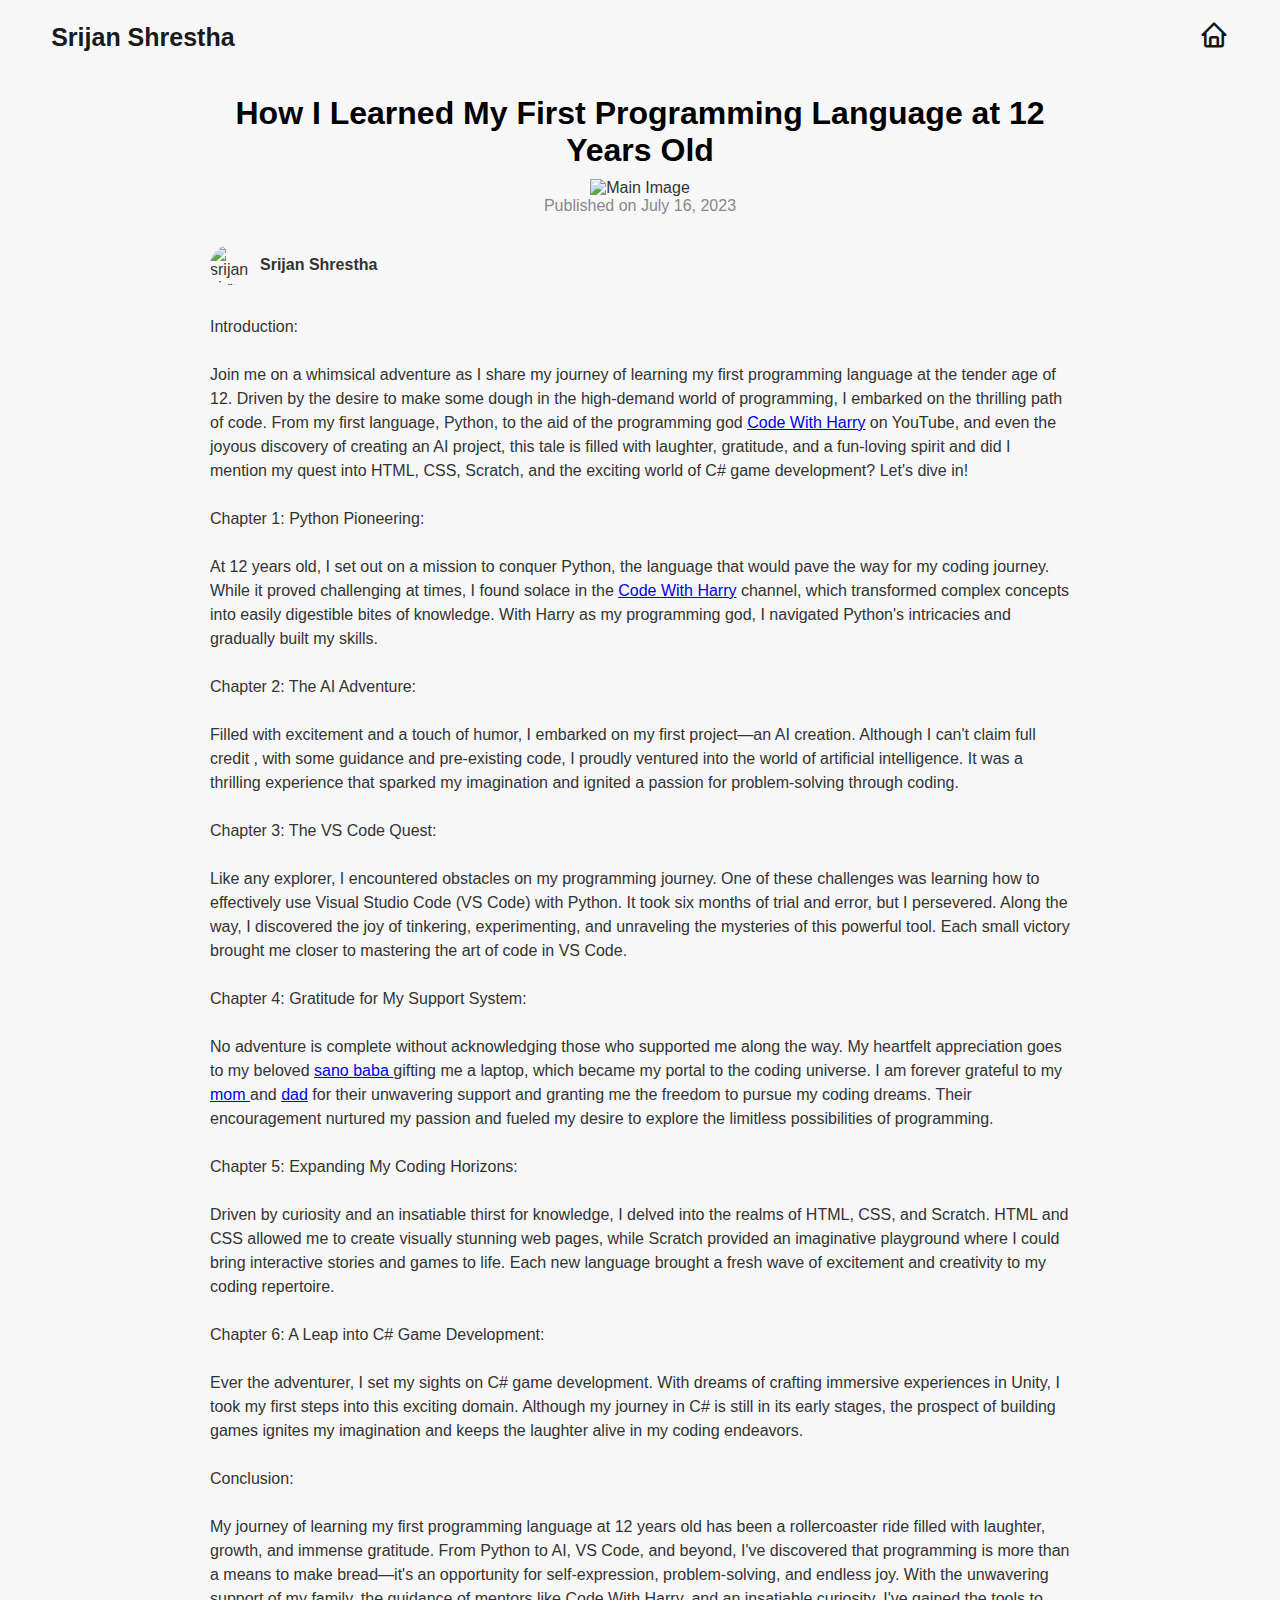
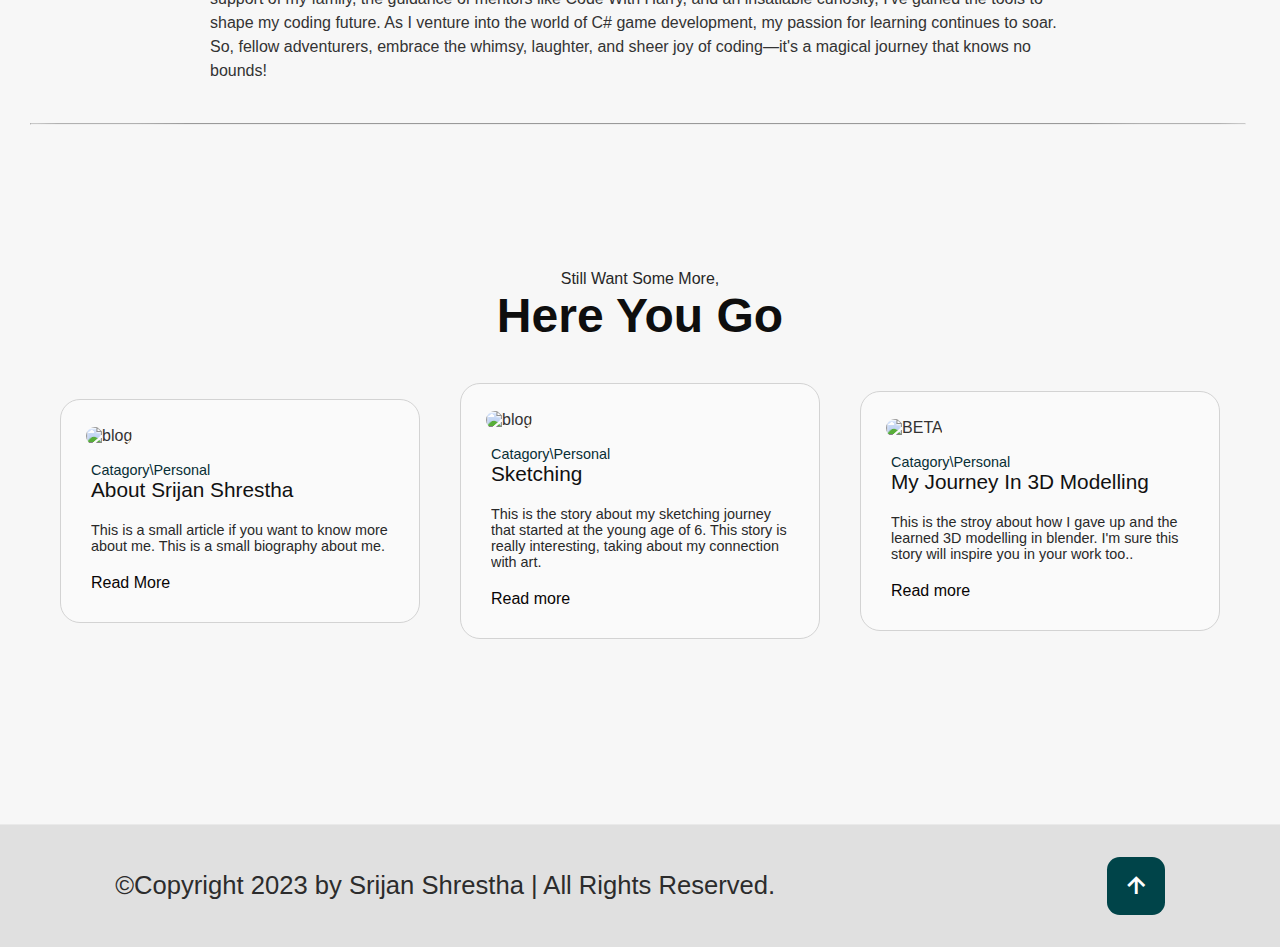
==== blog assets/template.html @ 2a40ab97 "Add files via upload" ====
<!DOCTYPE html>
<html>

<head>
    <meta charset="UTF-8">
    <meta name="viewport" content="width=device-width, initial-scale=1.0">
    <title> How I Learned My First Programming Language at 12 Years Old | Srijan Shrestha</title>
    <link rel="stylesheet" href="test.css">
    <link href='https://unpkg.com/boxicons@2.1.4/css/boxicons.min.css' rel='stylesheet'>
    <link rel="preconnect" href="https://fonts.googleapis.com">
    <link rel="stylesheet" href="BlogCss.css">
    <meta name="description"
        content="My journey of programming, How I learned my first programming language in the age of 12.">
    <meta name="keywords"
        content="how srijan shrestha learned his first programming language, srijan shrestha first programming language, srijan shrestha programming journey, srijan shrestha laptop">
    <link rel="canonical" href="https://www.pushpashrestha.com.np/blog/how-i-learned-my-first-programming-language">
    <link rel="icon" href="../Website-icon.png">
    <style>
        html {
            scroll-behavior: smooth;
        }
    </style>
</head>

<body>
    <header class="head">
        <a href="https://pushpashrestha.com.np" class="logo">Srijan Shrestha</a>

        <a href="../index.html" style="text-decoration: none;"><i class="bx bx-home" id="menu-icon"></i></a>

        <nav class="navbar">
            <a href="../index.html" style="font-size: 30px;"><i class='bx bx-home'></i></a>

        </nav>
    </header>
    <div class="container">
        <div class="heade" id="head">
            <h1> How I Learned My First Programming Language at 12 Years Old</h1>
            <img src="Programming-Main-Image.jpg" alt="Main Image">
            <p>Published on July 16, 2023</p>
        </div>

        <div class="author">
            <img src="../Website-icon.png" alt="srijan shrestha">
            <div class="author-info">
                <div class="author-name">Srijan Shrestha</div>
            </div>
        </div>

        <div class="article">
            <p>Introduction:
                <br><br>

                Join me on a whimsical adventure as I share my journey of learning my first programming language at the
                tender age of 12. Driven by the desire to make some dough in the high-demand world of programming, I
                embarked on the thrilling path of code. From my first language, Python, to the aid of the programming
                god <a href="https://www.youtube.com/c/codewithharry">Code With Harry</a> on YouTube, and even the
                joyous discovery of creating an AI project, this tale is filled with laughter, gratitude, and a
                fun-loving spirit and did I
                mention my quest into HTML, CSS, Scratch, and the exciting world of C# game development? Let's dive in!
                <br><br>

                Chapter 1: Python Pioneering:
                <br><br>
                At 12 years old, I set out on a mission to conquer Python, the language that would pave the way for my
                coding journey. While it proved challenging at times, I found solace in the <a
                    href="https://www.youtube.com/c/codewithharry">Code With Harry</a>
                channel, which transformed complex concepts into easily digestible bites of knowledge. With Harry as my
                programming god, I navigated Python's intricacies and gradually built my skills.
                <br><br>
                Chapter 2: The AI Adventure:
                <br><br>
                Filled with excitement and a touch of humor, I embarked on my first project—an AI creation. Although I
                can't claim full credit , with some guidance and pre-existing code, I proudly ventured into
                the world of artificial intelligence. It was a thrilling experience that sparked my imagination and
                ignited a passion for problem-solving through coding.
                <br><br>
                Chapter 3: The VS Code Quest:
                <br><br>
                Like any explorer, I encountered obstacles on my programming journey. One of these challenges was
                learning how to effectively use Visual Studio Code (VS Code) with Python. It took six months of trial
                and error, but I persevered. Along the way, I discovered the joy of tinkering, experimenting, and
                unraveling the mysteries of this powerful tool. Each small victory brought me closer to mastering the
                art of code in VS Code.
                <br><br>
                Chapter 4: Gratitude for My Support System:
                <br><br>
                No adventure is complete without acknowledging those who supported me along the way. My heartfelt
                appreciation goes to my beloved <a href="https://www.facebook.com/purnalal.shrestha.1">sano baba </a>
                gifting me a laptop, which became my portal to the
                coding universe. I am forever grateful to my <a
                    href="https://www.facebook.com/puspa.shrestha.7549185">mom </a> and <a
                    href="https://www.facebook.com/profile.php?id=100090052029815">dad</a> for their unwavering support
                and granting me
                the freedom to pursue my coding dreams. Their encouragement nurtured my passion and fueled my desire to
                explore the limitless possibilities of programming.
                <br><br>
                Chapter 5: Expanding My Coding Horizons:
                <br><br>
                Driven by curiosity and an insatiable thirst for knowledge, I delved into the realms of HTML, CSS, and
                Scratch. HTML and CSS allowed me to create visually stunning web pages, while Scratch provided an
                imaginative playground where I could bring interactive stories and games to life. Each new language
                brought a fresh wave of excitement and creativity to my coding repertoire.
                <br><br>
                Chapter 6: A Leap into C# Game Development:
                <br><br>
                Ever the adventurer, I set my sights on C# game development. With dreams of crafting immersive
                experiences in Unity, I took my first steps into this exciting domain. Although my journey in C# is
                still in its early stages, the prospect of building games ignites my imagination and keeps the laughter
                alive in my coding endeavors.
                <br><br>
                Conclusion:
                <br><br>
                My journey of learning my first programming language at 12 years old has been a rollercoaster ride
                filled with laughter, growth, and immense gratitude. From Python to AI, VS Code, and beyond, I've
                discovered that programming is more than a means to make bread—it's an opportunity for self-expression,
                problem-solving, and endless joy. With the unwavering support of my family, the guidance of mentors like
                Code With Harry, and an insatiable curiosity, I've gained the tools to shape my coding future. As I
                venture into the world of C# game development, my passion for learning continues to soar. So, fellow
                adventurers, embrace the whimsy, laughter, and sheer joy of coding—it's a magical journey that knows no
                bounds!
            </p>
            <!-- <blockquote class="quote">"Lorem ipsum dolor sit amet, consectetur adipiscing elit. Proin aliquet finibus
                risus, at ullamcorper arcu rhoncus id."</blockquote> -->
            <!-- <div class="source">- Source</div> -->
        </div>
    </div>
    <hr>

    <section id="blog">

        <div class="blog-heading">
            <span>Still Want Some More,
            </span>
            <h3>Here You Go</h3>
        </div>

        <div class="blog-container">

            <div class="blog-box">
                <div class="blog-img" style="padding: 2%;">
                    <img src="Srijan.jpg" alt="blog" style="width: 90%;">
                </div>
                <div class="blog-text">
                    <span>Catagory\Personal</span>
                    <a href="about-me.html" class="blog-title">About Srijan Shrestha</a>
                    <p>This is a small article if you want to know more about me. This is a small biography about me.
                    </p>
                    <a href="about-me.html">Read More</a>
                </div>
            </div>
            <div class="blog-box">
                <div class="blog-img" style="padding: 2%;">
                    <img src="https://th.bing.com/th/id/OIP.xKlSjEAH3hte05EXvYv-9QAAAA?pid=ImgDet&rs=1" alt="blog">
                </div>
                <div class="blog-text">
                    <span>Catagory\Personal</span>
                    <a href="/blog/sketching.html" class="blog-title">Sketching</a>
                    <p>This is the story about my sketching journey that started at the young age of 6. This story is
                        really interesting, taking about my connection with art.
                    </p>
                    <a href="/blog/sketching.html">Read more</a>
                </div>
            </div>
            <div class="blog-box">
                <div class="blog-img" style="padding: 2%;">
                    <img src="https://th.bing.com/th/id/OIP.xKlSjEAH3hte05EXvYv-9QAAAA?pid=ImgDet&rs=1" alt="BETA">
                </div>
                <div class="blog-text">
                    <span>Catagory\Personal</span>
                    <a href="/blog/Blender.html" class="blog-title">My Journey In 3D Modelling</a>
                    <p>This is the stroy about how I gave up and the learned 3D modelling in blender. I'm sure this
                        story
                        will inspire you in your work too..

                    </p>
                    <a href="/blog/Blender.html">Read more</a>
                </div>
            </div>

        </div>
    </section>


    <footer class="footer">
        <div class="footer-text">
            <p>©Copyright 2023 by Srijan Shrestha | All Rights Reserved.</p>
        </div>

        <div class="footer-iconTop">
            <a href="#head"><i class="bx bx-up-arrow-alt"></i></a>
        </div>
    </footer>
</body>

</html>
---- blog assets/BlogCss.css ----
body {
    font-family: Arial, sans-serif;
    margin: 0;
    padding: 0;
    color: #333;
}

.container {
    max-width: 900px;
    margin: 0 auto;
    padding: 20px;
}

.heade {
    text-align: center;
    margin-bottom: 30px;
}

.heade h1 {
    font-size: 32px;
    color: #000;
    margin-bottom: 10px;
}

.heade p {
    font-size: 16px;
    color: #888;
}

.author {
    display: flex;
    align-items: center;
    margin-top: 30px;
}

.author img {
    width: 40px;
    height: 40px;
    border-radius: 50%;
    margin-right: 10px;
}

.author-name {
    font-weight: bold;
}

.article {
    margin-top: 30px;
    line-height: 1.5;
}

.article p {
    margin-bottom: 20px;
}

.image {
    text-align: center;
    margin-bottom: 20px;
}

.image img {
    max-width: 100%;
    height: auto;
}

.quote {
    font-style: italic;
    color: #777;
}

.source {
    font-style: italic;
    color: #999;
    margin-top: 5px;
}

/* Responsive Styles */
@media (max-width: 768px) {
    .heade h1 {
        font-size: 24px;
    }

    .author img {
        width: 30px;
        height: 30px;
    }
}

@media (max-width: 480px) {
    .heade h1 {
        font-size: 20px;
    }

    .author img {
        width: 25px;
        height: 25px;
    }

    .article p {
        margin-bottom: 20px;
        font-size: 20px;
    }
}


.head {
    position: static;
    top: 0;
    left: 0;
    width: 100%;
    padding: 20px 4%;
    background: transparent;
    /* background: transparent; */

    display: flex;
    justify-content: space-between;
    align-items: center;
    z-index: 100;

}

.logo {
    font-size: 30px;
    color: rgb(26, 26, 26);
    text-decoration: none;
    font-weight: 600;
    cursor: default;
    animation: slideRight 1s ease forwards
}

#menu-icon {
    font-size: 3.6rem;
    color: rgb(32, 32, 32);
    display: none;
}

.navbar a {
    font-size: 20px;
    color: rgb(22, 22, 22);
    text-decoration: none;
    font-weight: 600;
    margin-left: 35px;
    transition: 1s;
    opacity: 1;
    animation-name: right;
    animation-delay: .3s;
    animation-duration: 1s;
    z-index: 500;
}

.navbar a:hover {
    color: rgb(104, 104, 104);

}

@media (max-width:991px) {
    .head {
        padding: 2rem 3%;
    }

    body {
        overflow-x: hidden;
    }
}

.footer {
    padding: 2rem 3%;
}

.navbar {
    animation-name: open;
    animation-duration: .2s;
}

.navbar a {
    animation-delay: 0s;
}


@media (max-width:768px) {
    #menu-icon {
        display: block;
    }


    .navbar {
        position: absolute;
        top: 9%;
        left: 0;
        width: 100%;
        padding: 1rem 3%;
        background: #a0a0a0;
        border-top: .1rem solid rgba(0, 0, 0, .2);
        box-shadow: 0 5px #383838;
        transition: 1s;
        display: none;
        animation-name: open;
        animation-duration: .5s;

    }

    .navbar.active {
        display: block;
    }

    .navbar a {
        display: block;
        font-size: 2rem;
        margin: 3rem 0;
    }
}

.logo {
    font-size: 25px;
}

@media (max-width:450px) {
    html {
        font-size: 50%;
    }

    /* .about{
        height: 700px;
    } */
}

@keyframes open {
    0% {
        opacity: 0;
    }

    100% {
        opacity: 1;
    }
}

@import url('https://fonts.googleapis.com/css2?family=Roboto&display=swap');

* {
    margin: 0;
    padding: 0;
    box-sizing: border-box;
    font-family: 'Roboto', sans-serif;

}


html {
    scroll-behavior: smooth;

    overflow-x: hidden;

}

body {
    background: rgb(247, 247, 247);

}

.header {
    position: static;
    top: 0;
    left: 0;
    width: 100%;
    padding: 20px 4%;
    background: transparent;
    /* background: transparent; */

    display: flex;
    justify-content: space-between;
    align-items: center;
    z-index: 100;

}

.logo {
    font-size: 30px;
    color: rgb(26, 26, 26);
    text-decoration: none;
    font-weight: 600;
    cursor: default;
    animation: slideRight 1s ease forwards
}

#menu-icon {
    font-size: 3.6rem;
    color: rgb(32, 32, 32);
    display: none;
}

.navbar a {
    font-size: 20px;
    color: rgb(22, 22, 22);
    text-decoration: none;
    font-weight: 600;
    margin-left: 35px;
    transition: 1s;
    opacity: 1;
    animation-name: right;
    animation-delay: .3s;
    animation-duration: 1s;
    z-index: 500;
}

.navbar a:hover {
    color: rgb(104, 104, 104);

}

@media (max-width: 1200px) {
    html {
        font-size: 55%;
    }
}

@media (max-width:991px) {
    .header {
        padding: 2rem 3%;
    }
}

.footer {
    padding: 2rem 3%;
}

.navbar {
    animation-name: open;
    animation-duration: .2s;
}

.navbar a {
    animation-delay: 0s;
}


@media (max-width:768px) {
    #menu-icon {
        display: block;
    }


    .navbar {
        position: absolute;
        top: 9%;
        left: 0;
        width: 100%;
        padding: 1rem 3%;
        background: #a0a0a0;
        border-top: .1rem solid rgba(0, 0, 0, .2);
        box-shadow: 0 5px #383838;
        transition: 1s;
        display: none;
        animation-name: open;
        animation-duration: .5s;

    }

    .navbar.active {
        display: block;
    }

    .navbar a {
        display: block;
        font-size: 2rem;
        margin: 3rem 0;
    }
}

.logo {
    font-size: 25px;
}

@media (max-width:450px) {
    html {
        font-size: 50%;
    }

    /* .about{
        height: 700px;
    } */
}

@keyframes open {
    0% {
        opacity: 0;
    }

    100% {
        opacity: 1;
    }
}

.Article {
    padding: 20px 4%;
}

.article-content {
    border: 2px rgb(0, 0, 0);
    margin-left: 10px;
    margin-right: 10px;
    background-color: #e9e9e9;
    box-shadow: 0 0 10px #6b6b6b;
}

.article-content .Main-Image img {
    width: 1024px;
    position: relative;
    left: 10%;
    border-radius: 20px;
    border: 5px solid #383838;
    box-shadow: 0 0 10px #000000;
    margin-top: 20px;
}

.article-content .article-heading {
    font-size: 60px;
    font-weight: 600;
    margin-top: 50px;

    text-align: center;
    color: rgb(27, 27, 27);
    letter-spacing: 2px;
}

.article-heading p {
    font-size: 15px;
    color: rgb(68, 68, 68);
}

.article-paragraph {
    margin-left: 40px;
    margin-right: 40px;
    gap: 20px;
    padding: 60px;
}

.article-paragraph p {
    font-size: 20px;
    color: rgb(36, 36, 36);
}

#blog {
    display: flex;
    justify-content: center;
    align-items: center;
    flex-direction: column;
    padding: 40px;
    border-bottom: 1px solid rgba(0, 0, 0, 0.05);
}

.blog-heading {
    display: flex;
    justify-content: center;
    align-items: center;
    flex-direction: column;

}

.blog-heading span {
    color: #272727;

}

.blog-heading h3 {
    font-size: 3rem;
    color: rgb(14, 14, 14);
    font-weight: 600;
    /* text-shadow: 0 0 10px rgb(80, 243, 255); */
}

.blog-container {
    display: flex;
    justify-content: center;
    align-items: center;
    margin: 20px 0px;
    flex-wrap: wrap;
}

.blog-box {
    width: 30%;
    background-color: #fafafa;
    border: 1px solid #d3d3d3;
    margin: 20px;
    /* max-width: 50%; */
    align-content: center;
    align-items: center;
    border-radius: 20px;
}

.blog-img {
    /* width: 100%; */
    height: auto;
    position: relative;
    left: 5%;
    top: 20px;

}

.blog-img img {
    /* width: 100%;
    height: 100%; */
    object-fit: cover;
    object-position: center;
    width: 90%;
    /* position: relative; */
    left: 20px;
    border-radius: 20px;
}

.blog-text {
    padding: 30px;
    display: flex;
    flex-direction: column;

}

.blog-text span {
    color: rgb(8, 46, 53);
    font-size: 0.9rem;
}

.blog-text .blog-title {
    text-decoration: none;
    font-size: 1.3rem;
    font-weight: 500;
    color: #111111;

}

.blog-text .blog-title:hover {
    text-decoration: underline;

}

.blog-text p {
    color: #292929;
    font-size: 0.9rem;
    display: -webkit-box;
    -webkit-box-orient: vertical;
    overflow: hidden;
    text-overflow: ellipsis;
    margin: 20px 0px;
}

.blog-text a {
    color: rgb(8, 5, 5);
    text-decoration: none;
    transition: 1s;
}

.blog-text a:hover {
    text-decoration: underline;
}

@media (max-width:1250px) {
    .blog-box {
        width: 70%;
    }

}

@media (max-width:1100px) {
    .blog-box {
        width: 70%;
    }

}

@media (max-width:550px) {
    .blog-heading span {

        font-size: 3rem;

    }

    .blog-heading h3 {
        margin-bottom: 20px;
        font-size: 5rem;

        font-weight: 600;
        /* text-shadow: 0 0 10px rgb(80, 243, 255); */
    }

    .blog-text span {

        font-size: 2rem;
    }

    .blog-text .blog-title {
        text-decoration: none;
        font-size: 3rem;
        font-weight: 500;


    }

    .blog-text a {
        font-size: 20px;
    }

    .blog-text p {

        font-size: 2rem;
    }

    .blog-container {
        display: flex;
        justify-content: center;
        align-items: center;
        margin: 20px 0px;
        flex-wrap: wrap;
    }

    .blog-box {
        margin: 10px 5px;
        width: 90%;
        max-width: 100%;
    }

    #blog {
        padding: 5px;
        /* height: 650px; */
    }

    .blog-container {
        margin: 0 0;
    }

    #blog .btn {
        margin-top: 20px;
        margin-bottom: 20px;
    }
}

#blog {
    min-height: 700px;
}

hr {
    width: 95%;
    position: relative;
    left: 30px;
    border-radius: 30%;
}

.footer {
    display: flex;
    justify-content: space-between;
    align-items: center;
    flex-wrap: wrap;
    padding: 2rem 9%;
    background: #e0e0e0;
    position: relative;
    z-index: 200;
}

.footer-text p {
    font-size: 1.6rem;
    color: rgb(44, 44, 44);
}

.footer-iconTop a {
    display: inline-flex;
    justify-content: center;
    align-items: center;
    padding: .8rem;
    background: rgb(0, 68, 73);
    border-radius: .8rem;
    text-decoration: none;
}

.footer-iconTop a i {
    font-size: 2rem;
    color: #ffffff;

}

.khali {
    height: 50px;
}

@media (max-width:991px) {
    body {
        overflow-x: hidden;
    }

    .footer {
        padding: 2rem 3%;
    }

    .services {
        padding-bottom: 7rem;
    }


}

@media (max-width:768px) {
    hr {
        width: 95%;
        position: relative;
        left: 10px;
        border-radius: 30%;
    }

    /* .services h2 {
        margin-bottom: 3rem;
    } */

    .services-container .services-box {
        padding: 1rem 1rem 2rem;
        margin-left: 30px;
        margin-right: 30px;
    }

    .article-content {
        margin-left: 0px;
        margin-right: 0px;

        box-shadow: 0 0 0;
    }

    .article-content .Main-Image img {
        width: 40vh;
        margin-left: 20px;
        position: static;

        border-radius: 20px;
        border: 5px solid #383838;
        box-shadow: 0 0 10px #000000;
        margin-top: 20px;
        z-index: 0;
    }

    .services h2 {
        position: static;
        padding-left: 25%;
    }

    .services-box h3 {
        font-size: 3rem;
    }

    .services-box p {
        font-size: 2rem;
        margin: 1rem 0 3rem;
    }

    .article-paragraph {
        margin-left: 5px;
        margin-right: 5px;
        padding: 20px;
    }

    .article-paragraph p {
        font-size: 20px;

    }

    .article-content .article-heading {
        font-size: 30px;
        font-weight: 600;
        margin-top: 50px;
        padding: 5px;

        text-align: center;

    }
}

/* dark mode slider */
.switch {
    position: relative;
    display: inline-block;
    width: 60px;
    height: 24px;
}

.switch input {
    display: none;
}

.slider {
    position: absolute;
    cursor: pointer;
    top: 0;
    left: 0;
    right: 0;
    bottom: 0;
    background-color: #ccc;
    transition: 0.3s;

}

.slider:before {
    position: absolute;
    content: "";
    height: 16px;
    width: 16px;
    left: 4px;
    bottom: 4px;
    background-color: white;
    transition: 0.3s;
    border-radius: 20%;
}

input:checked+.slider {
    background-color: #2196F3;
}

input:checked+.slider:before {
    transform: translateX(26px);
}

.round {
    border-radius: 34px;
}

.dark {
    background-color: #333;
    color: #fff;
}

.catagory {
    padding: 20px;
}

.img-box {

    /* width: 100%;
        height: 100%; */
    object-fit: cover;
    object-position: center;
    max-width: 90%;
    /* position: relative; */
    left: 20px;
    border-radius: 20px;
    overflow: hidden;
}

.img-box img {
    max-width: 320px;
}
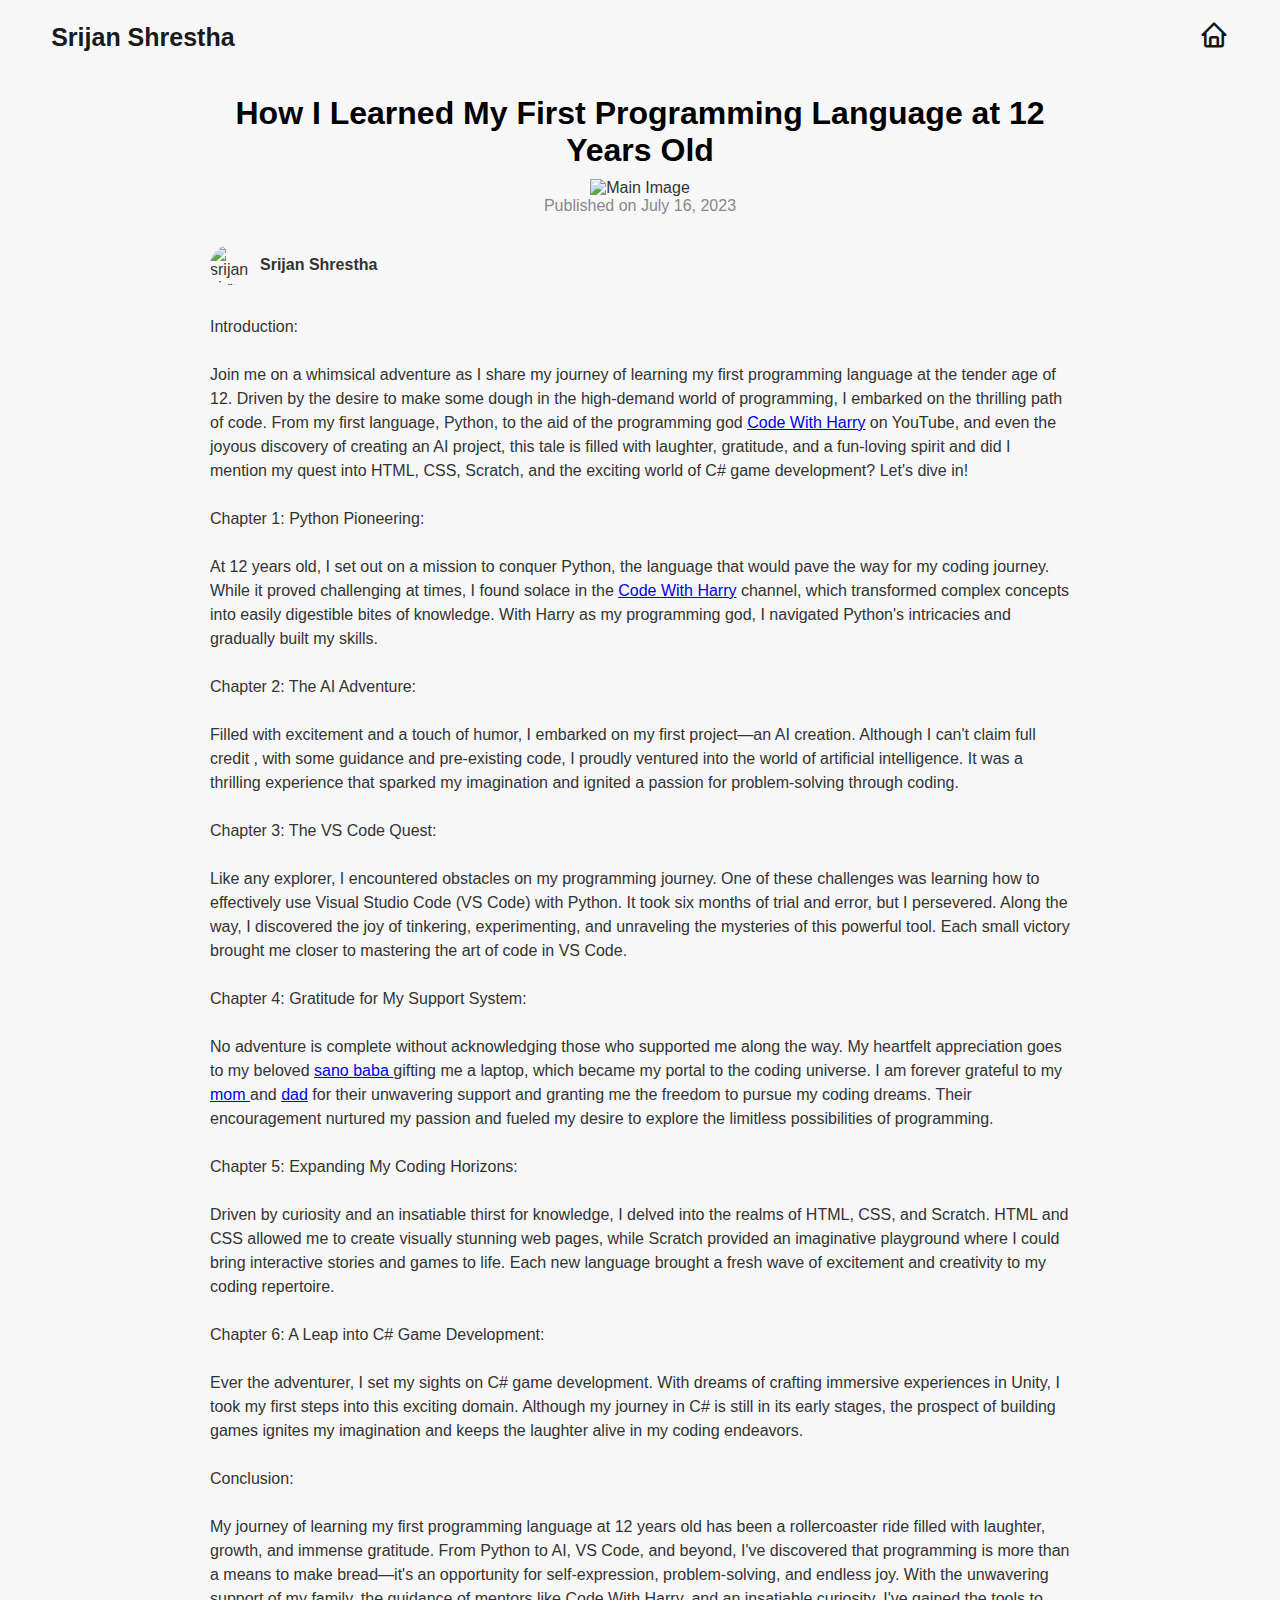
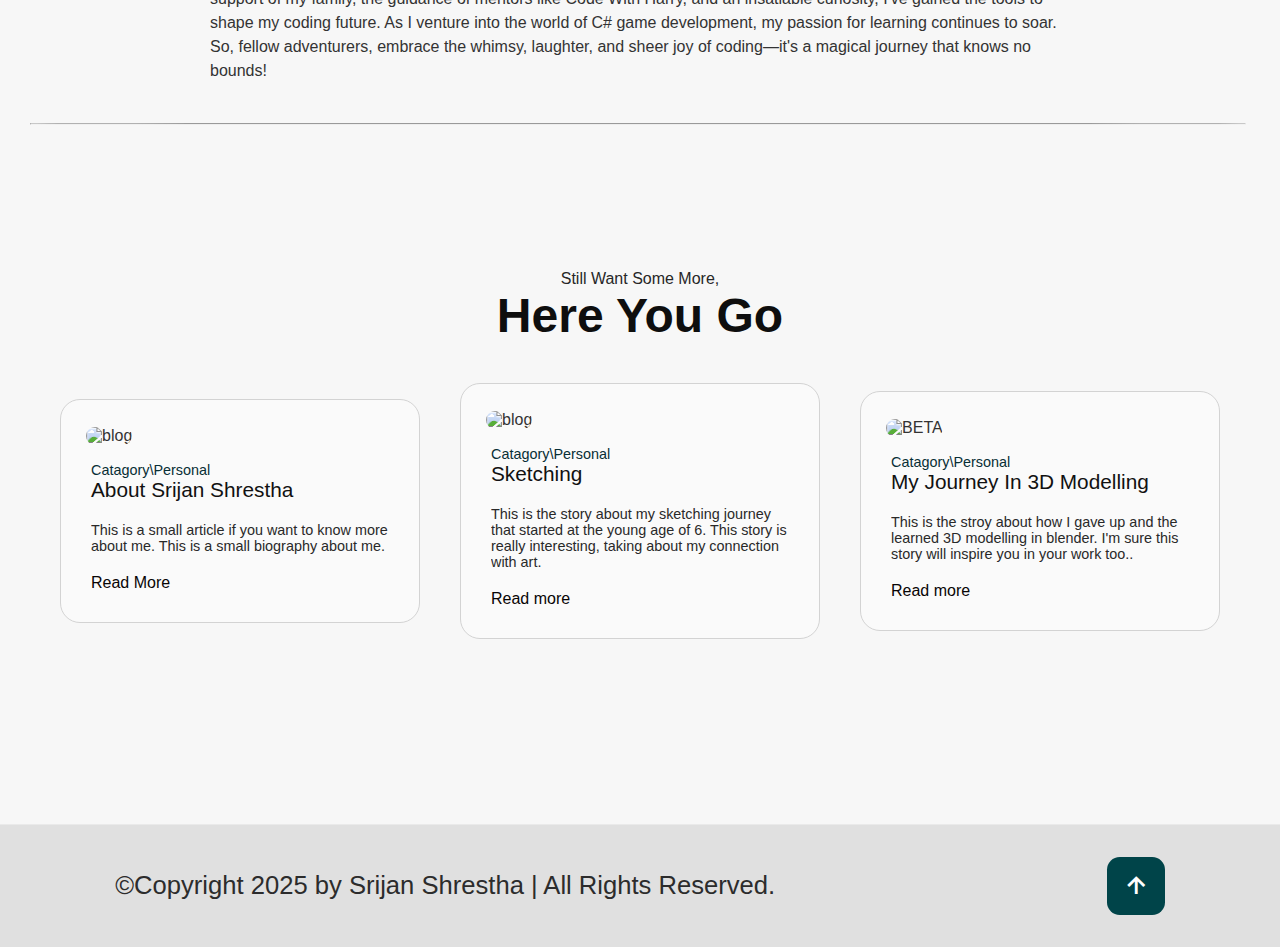
==== commit df501c55: "Add files via upload" ====
--- a/blog assets/template.html
+++ b/blog assets/template.html
@@ -4,17 +4,17 @@
 <head>
     <meta charset="UTF-8">
     <meta name="viewport" content="width=device-width, initial-scale=1.0">
-    <title> How I Learned My First Programming Language at 12 Years Old | Srijan Shrestha</title>
+    <title>title</title>
     <link rel="stylesheet" href="test.css">
     <link href='https://unpkg.com/boxicons@2.1.4/css/boxicons.min.css' rel='stylesheet'>
     <link rel="preconnect" href="https://fonts.googleapis.com">
-    <link rel="stylesheet" href="BlogCss.css">
+    <link rel="stylesheet" href="../blog assets/BlogCss.css">
     <meta name="description"
-        content="My journey of programming, How I learned my first programming language in the age of 12.">
+        content="description">
     <meta name="keywords"
-        content="how srijan shrestha learned his first programming language, srijan shrestha first programming language, srijan shrestha programming journey, srijan shrestha laptop">
+        content="keywords">
     <link rel="canonical" href="https://www.pushpashrestha.com.np/blog/how-i-learned-my-first-programming-language">
-    <link rel="icon" href="../Website-icon.png">
+    <link rel="icon" href="../BlogPics/mainSM.png">
     <style>
         html {
             scroll-behavior: smooth;
@@ -24,12 +24,12 @@
 
 <body>
     <header class="head">
-        <a href="https://pushpashrestha.com.np" class="logo">Srijan Shrestha</a>
+        <a href="https://www.pushpashrestha.com.np" class="logo">Srijan Shrestha</a>
 
-        <a href="../index.html" style="text-decoration: none;"><i class="bx bx-home" id="menu-icon"></i></a>
+        <a href="https://www.pushpashrestha.com.np" style="text-decoration: none;"><i class="bx bx-home" id="menu-icon"></i></a>
 
         <nav class="navbar">
-            <a href="../index.html" style="font-size: 30px;"><i class='bx bx-home'></i></a>
+            <a href="https://pushpashrestha.com.npl" style="font-size: 30px;"><i class='bx bx-home'></i></a>
 
         </nav>
     </header>
@@ -184,7 +184,7 @@
 
     <footer class="footer">
         <div class="footer-text">
-            <p>©Copyright 2023 by Srijan Shrestha | All Rights Reserved.</p>
+            <p>©Copyright 2025 by Srijan Shrestha | All Rights Reserved.</p>
         </div>
 
         <div class="footer-iconTop">
